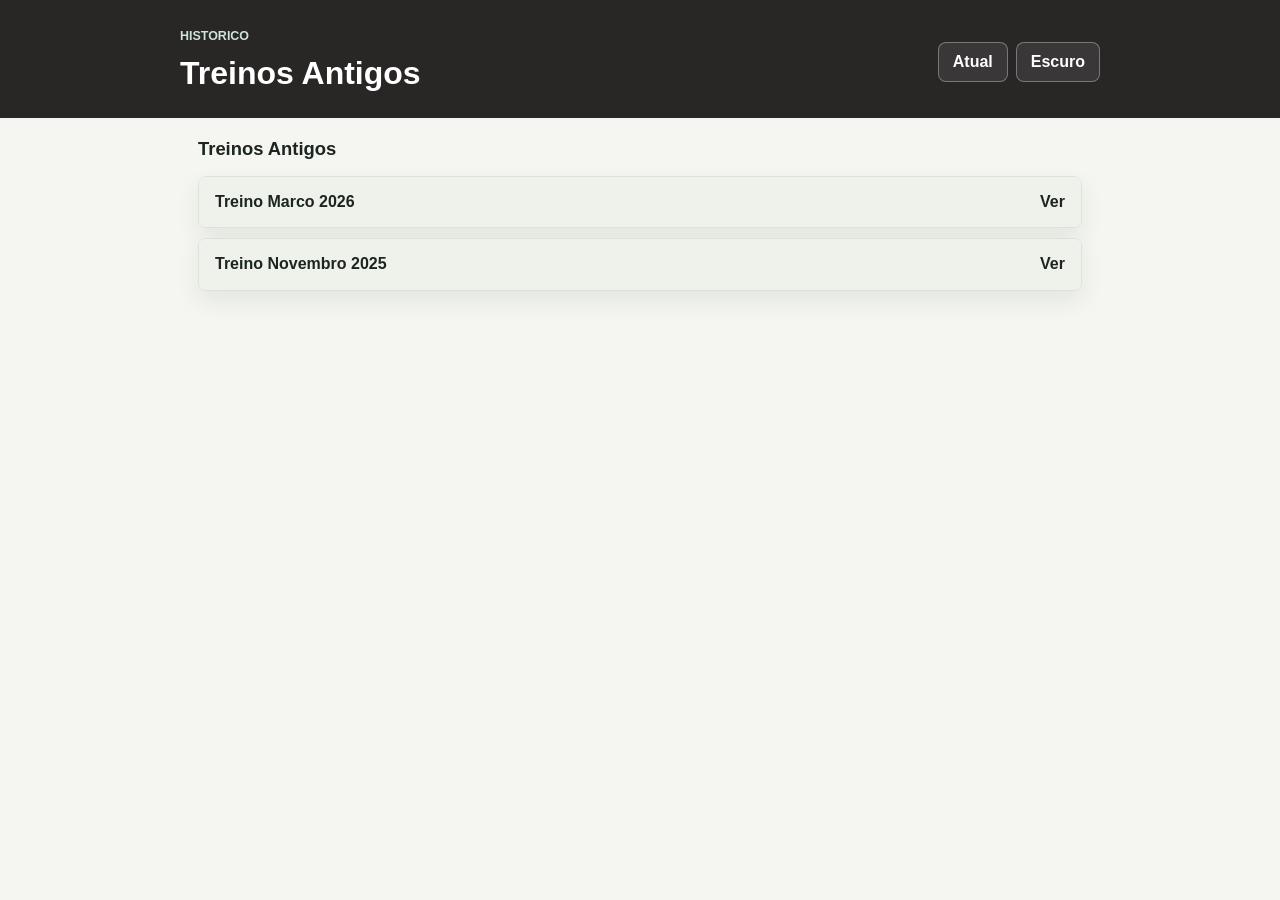
==== old-workouts.html @ 16419ea3 "separating the old from actual training" ====
<!doctype html>
<html lang="pt-BR">
  <head>
    <meta charset="utf-8">
    <meta name="viewport" content="width=device-width, initial-scale=1">
    <title>Treinos Antigos - Gym Tracker</title>
    <link rel="stylesheet" href="css/style.css">
  </head>
  <body>
    <header class="app-header">
      <div class="header-content">
        <div>
          <p class="eyebrow">Historico</p>
          <h1>Treinos Antigos</h1>
        </div>
        <div class="header-actions">
          <a class="header-link" href="index.html">Atual</a>
          <button id="theme-toggle" class="theme-toggle" type="button" aria-label="Alternar tema">
            Escuro
          </button>
        </div>
      </div>
    </header>

    <main class="app-shell">
      <section class="old-section" aria-labelledby="old-workouts-title">
        <h2 id="old-workouts-title">Treinos Antigos</h2>
        <div id="old-workouts" class="old-workouts"></div>
      </section>
    </main>

    <script src="data/currentWorkout.js"></script>
    <script src="data/oldWorkouts.js"></script>
    <script src="js/storage.js"></script>
    <script src="js/workouts.js"></script>
    <script src="js/ui.js"></script>
    <script src="js/theme.js"></script>
    <script src="js/oldWorkoutsPage.js"></script>
  </body>
</html>
---- css/style.css ----
:root {
  color-scheme: light;
  --bg: #f5f6f1;
  --surface: #ffffff;
  --surface-muted: #eef2ea;
  --text: #1c2520;
  --muted: #667267;
  --line: #dce2d8;
  --accent: #216b4c;
  --accent-strong: #292626;
  --danger: #8a3b2f;
  --shadow: 0 10px 24px rgba(25, 35, 29, 0.08);
}

body.dark-theme {
  color-scheme: dark;
  --bg: #121514;
  --surface: #1c211f;
  --surface-muted: #252d29;
  --text: #eef4ef;
  --muted: #a6b3aa;
  --line: #354039;
  --accent: #48a778;
  --accent-strong: #0d0f0e;
  --shadow: 0 10px 24px rgba(0, 0, 0, 0.28);
}

* {
  box-sizing: border-box;
}

body {
  margin: 0;
  min-height: 100vh;
  background: var(--bg);
  color: var(--text);
  font-family: Arial, Helvetica, sans-serif;
  line-height: 1.4;
}

button,
input {
  font: inherit;
}

.app-header {
  background: var(--accent-strong);
  color: #ffffff;
  padding: 28px 18px 22px;
}

.app-header > div,
.app-shell {
  width: min(920px, 100%);
  margin: 0 auto;
}

.header-content {
  display: flex;
  align-items: center;
  justify-content: space-between;
  gap: 16px;
}

.header-actions {
  display: flex;
  align-items: center;
  gap: 8px;
}

.header-link {
  display: inline-flex;
  align-items: center;
  min-height: 40px;
  border: 1px solid rgba(255, 255, 255, 0.32);
  border-radius: 8px;
  padding: 0 14px;
  background: rgba(255, 255, 255, 0.08);
  color: #ffffff;
  font-weight: 700;
  text-decoration: none;
}

.eyebrow {
  margin: 0 0 6px;
  color: #cfe3d8;
  font-size: 0.78rem;
  font-weight: 700;
  letter-spacing: 0;
  text-transform: uppercase;
}

h1,
h2,
h3,
p {
  margin-top: 0;
}

h1 {
  margin-bottom: 0;
  font-size: clamp(1.55rem, 1.2rem + 1vw, 2.2rem);
}

.theme-toggle {
  flex: 0 0 auto;
  min-height: 40px;
  border: 1px solid rgba(255, 255, 255, 0.32);
  border-radius: 8px;
  padding: 0 14px;
  background: rgba(255, 255, 255, 0.08);
  color: #ffffff;
  cursor: pointer;
  font-weight: 700;
}

h2 {
  margin-bottom: 14px;
  font-size: 1.15rem;
}

.app-shell {
  padding: 18px;
}

.current-section,
.old-section {
  margin-bottom: 26px;
}

.day-tabs {
  display: grid;
  grid-template-columns: repeat(3, minmax(0, 1fr));
  gap: 8px;
  margin-bottom: 16px;
}

.day-tab,
.save-button,
.history-button,
.timer-button,
.old-button {
  min-height: 44px;
  border: 1px solid var(--line);
  border-radius: 8px;
  background: var(--surface);
  color: var(--text);
  cursor: pointer;
  font-weight: 700;
}

.day-tab {
  font-size: 1.05rem;
}

.day-a {
  border-color: #c94444;
  color: #9c2525;
}

.day-b {
  border-color: #3577c9;
  color: #225a9f;
}

.day-c {
  border-color: #d9b32f;
  color: #7a5c00;
}

body.dark-theme .day-a {
  color: #ff8d8d;
}

body.dark-theme .day-b {
  color: #87baff;
}

body.dark-theme .day-c {
  color: #f1d86d;
}

.day-a.is-active {
  border-color: #c94444;
  background: #c94444;
  color: #ffffff;
}

.day-b.is-active {
  border-color: #3577c9;
  background: #3577c9;
  color: #ffffff;
}

.day-c.is-active {
  border-color: #d9b32f;
  background: #f0c735;
  color: #2b2400;
}

.save-button,
.timer-button {
  border-color: var(--accent);
  background: var(--accent);
  color: #ffffff;
}

.save-a {
  border-color: #c94444;
  background: #c94444;
}

.save-b {
  border-color: #3577c9;
  background: #3577c9;
}

.save-c {
  border-color: #d9b32f;
  background: #f0c735;
  color: #2b2400;
}

.workout-title {
  margin: 6px 0 12px;
  font-size: 1.25rem;
}

.exercise-list {
  display: grid;
  gap: 12px;
}

.exercise-card,
.old-workout-panel {
  border: 1px solid var(--line);
  border-radius: 8px;
  background: var(--surface);
  box-shadow: var(--shadow);
}

.exercise-card {
  padding: 16px;
}

.exercise-header {
  display: flex;
  align-items: flex-start;
  justify-content: space-between;
  gap: 12px;
  margin-bottom: 12px;
}

.exercise-title {
  margin: 0 0 4px;
  font-size: 1.05rem;
}

.exercise-meta {
  margin: 0;
  color: var(--muted);
  font-size: 0.95rem;
}

.last-weight {
  min-width: 96px;
  text-align: right;
}

.last-weight span {
  display: block;
  color: var(--muted);
  font-size: 0.78rem;
}

.last-weight strong {
  font-size: 1.15rem;
}

.exercise-stats {
  display: grid;
  grid-template-columns: repeat(3, minmax(0, 1fr));
  gap: 8px;
  margin: 0 0 12px;
}

.exercise-stats div {
  border: 1px solid var(--line);
  border-radius: 8px;
  background: var(--surface-muted);
  padding: 10px;
}

.exercise-stats dt {
  margin-bottom: 3px;
  color: var(--muted);
  font-size: 0.74rem;
  font-weight: 700;
  text-transform: uppercase;
}

.exercise-stats dd {
  margin: 0;
  font-weight: 700;
}

.trend-up {
  color: #207a42;
}

.trend-down {
  color: var(--danger);
}

.trend-neutral {
  color: var(--muted);
}

body.dark-theme .trend-up {
  color: #6ee094;
}

.weight-form {
  display: grid;
  grid-template-columns: minmax(0, 1fr) auto;
  gap: 8px;
  margin-top: 12px;
}

.weight-input {
  width: 100%;
  min-height: 44px;
  border: 1px solid var(--line);
  border-radius: 8px;
  padding: 0 12px;
  background: var(--surface);
  color: var(--text);
}

.save-button,
.history-button,
.timer-button {
  padding: 0 14px;
}

.exercise-actions {
  display: flex;
  flex-wrap: wrap;
  gap: 8px;
  margin-top: 12px;
}

.history-button,
.old-button {
  padding: 0 14px;
  background: var(--surface-muted);
}

.history {
  display: none;
  margin-top: 12px;
  border-top: 1px solid var(--line);
  padding-top: 10px;
}

.history.is-open {
  display: block;
}

.history-list {
  margin: 0;
  padding: 0;
  list-style: none;
}

.history-list li {
  display: flex;
  justify-content: space-between;
  gap: 16px;
  padding: 8px 0;
  border-bottom: 1px solid var(--surface-muted);
}

.history-list li:last-child {
  border-bottom: 0;
}

.timer-status {
  min-height: 22px;
  margin: 8px 0 0;
  color: var(--accent-strong);
  font-weight: 700;
}

.old-workouts {
  display: grid;
  gap: 10px;
}

.old-workout-panel {
  overflow: hidden;
}

.old-button {
  width: 100%;
  display: flex;
  align-items: center;
  justify-content: space-between;
  border: 0;
  border-radius: 0;
  padding: 14px 16px;
  text-align: left;
}

.old-content {
  display: none;
  padding: 0 16px 16px;
}

.old-content.is-open {
  display: block;
}

.old-day {
  border-top: 1px solid var(--line);
  padding-top: 12px;
  margin-top: 12px;
}

.old-exercise {
  padding: 10px 0;
  border-bottom: 1px solid var(--surface-muted);
}

.old-exercise:last-child {
  border-bottom: 0;
}

.readonly-note,
.empty-state {
  color: var(--muted);
  margin-bottom: 0;
}

@media (max-width: 560px) {
  .app-header {
    padding-top: 22px;
  }

  .header-content {
    align-items: flex-start;
  }

  .header-actions {
    flex-direction: column;
    align-items: stretch;
  }

  .app-shell {
    padding: 14px;
  }

  .exercise-header {
    display: block;
  }

  .last-weight {
    margin-top: 10px;
    text-align: left;
  }

  .weight-form {
    grid-template-columns: 1fr;
  }

  .exercise-stats {
    grid-template-columns: repeat(2, minmax(0, 1fr));
  }

  .save-button,
  .history-button,
  .timer-button {
    width: 100%;
  }
}
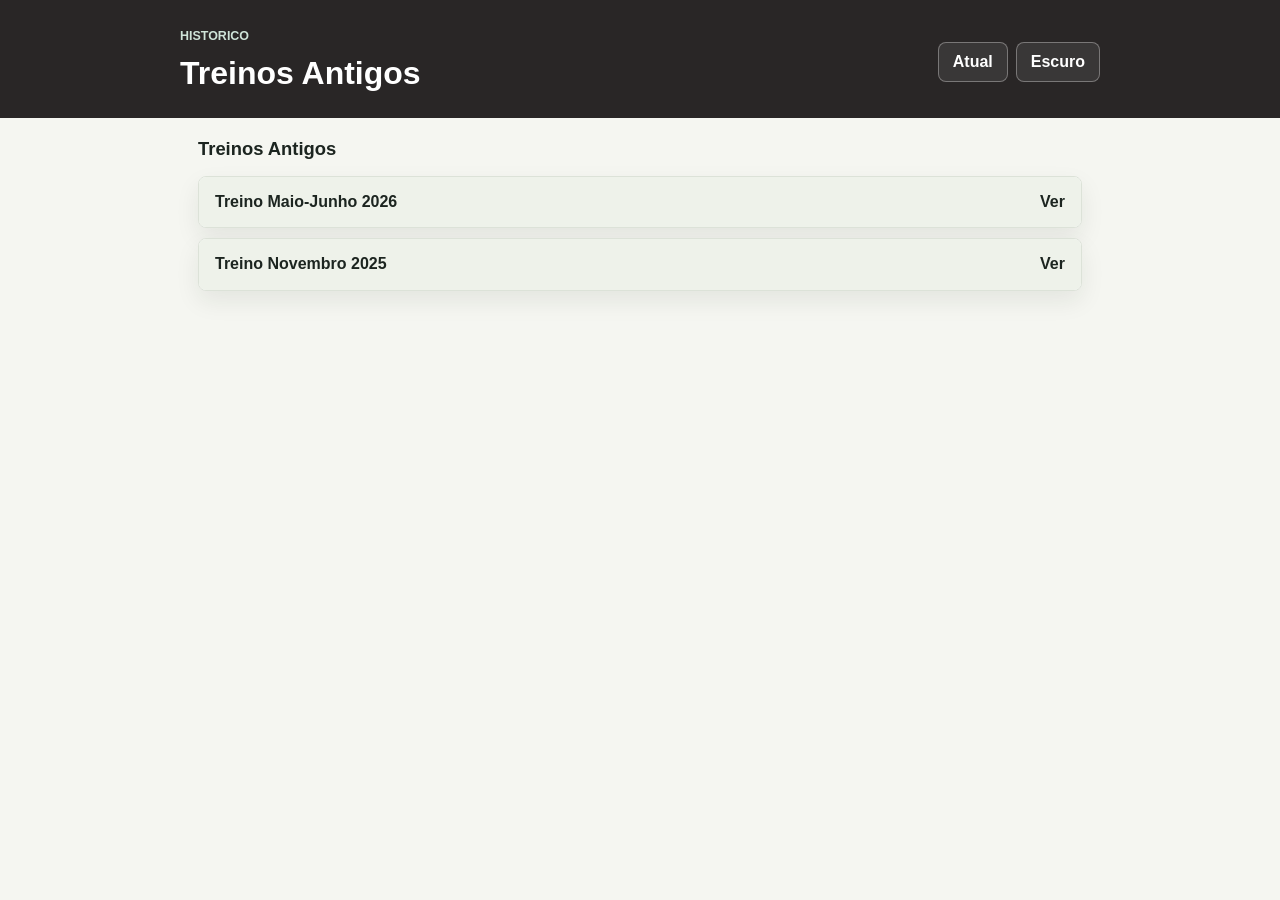
==== commit 01a72eea: "implementing exercides catalog and fixing bugs on conjugate exercises" ====
--- a/old-workouts.html
+++ b/old-workouts.html
@@ -29,6 +29,7 @@
       </section>
     </main>
 
+    <script src="data/exerciseCatalog.js"></script>
     <script src="data/currentWorkout.js"></script>
     <script src="data/oldWorkouts.js"></script>
     <script src="js/storage.js"></script>
--- a/css/style.css
+++ b/css/style.css
@@ -49,7 +49,7 @@
   padding: 28px 18px 22px;
 }
 
-.app-header > div,
+.app-header>div,
 .app-shell {
   width: min(920px, 100%);
   margin: 0 auto;
@@ -124,7 +124,8 @@
 }
 
 .current-section,
-.old-section {
+.old-section,
+.backup-section {
   margin-bottom: 26px;
 }
 
@@ -239,8 +240,68 @@
   box-shadow: var(--shadow);
 }
 
+.conjugated-group {
+  display: grid;
+  gap: 10px;
+  margin-bottom: 12px;
+}
+
+.conjugated-group-title {
+  margin: 0;
+  color: var(--accent);
+  font-size: 0.9rem;
+  font-weight: 700;
+  text-transform: uppercase;
+  letter-spacing: 0.04em;
+}
+
+.conjugated-group-items {
+  display: flex;
+  flex-direction: column;
+  gap: 12px;
+  position: relative;
+}
+
+.conjugated-group-items::before {
+  content: "";
+  position: absolute;
+  left: 18px;
+  top: 18px;
+  bottom: 18px;
+  width: 2px;
+  background: linear-gradient(to bottom, var(--accent), var(--line));
+  border-radius: 999px;
+}
+
+.conjugated-group-item {
+  position: relative;
+  padding-left: 34px;
+}
+
+.conjugated-group-item::before {
+  content: "";
+  position: absolute;
+  left: 10px;
+  top: 24px;
+  width: 16px;
+  height: 16px;
+  border-radius: 50%;
+  background: var(--accent);
+  border: 3px solid var(--surface);
+  box-shadow: 0 0 0 2px var(--accent);
+}
+
+.conjugated-group-item .exercise-card {
+  height: 100%;
+}
+
 .exercise-card {
   padding: 16px;
+}
+
+.rest-card {
+  border-style: dashed;
+  background: var(--surface-muted);
 }
 
 .exercise-header {
@@ -354,6 +415,48 @@
 .old-button {
   padding: 0 14px;
   background: var(--surface-muted);
+}
+
+.backup-section {
+  border-top: 1px solid var(--line);
+  padding-top: 20px;
+}
+
+.backup-actions {
+  display: flex;
+  flex-wrap: wrap;
+  gap: 8px;
+  margin-bottom: 10px;
+}
+
+.backup-button {
+  min-height: 44px;
+  border: 1px solid var(--line);
+  border-radius: 8px;
+  padding: 0 14px;
+  background: var(--surface-muted);
+  color: var(--text);
+  cursor: pointer;
+  font-weight: 700;
+}
+
+.backup-textarea {
+  width: 100%;
+  min-height: 220px;
+  border: 1px solid var(--line);
+  border-radius: 8px;
+  padding: 12px;
+  resize: vertical;
+  background: var(--surface);
+  color: var(--text);
+  font: 0.9rem Consolas, "Courier New", monospace;
+}
+
+.backup-status {
+  min-height: 22px;
+  margin: 8px 0 0;
+  color: var(--muted);
+  font-weight: 700;
 }
 
 .history {
@@ -482,4 +585,4 @@
   .timer-button {
     width: 100%;
   }
-}
+}
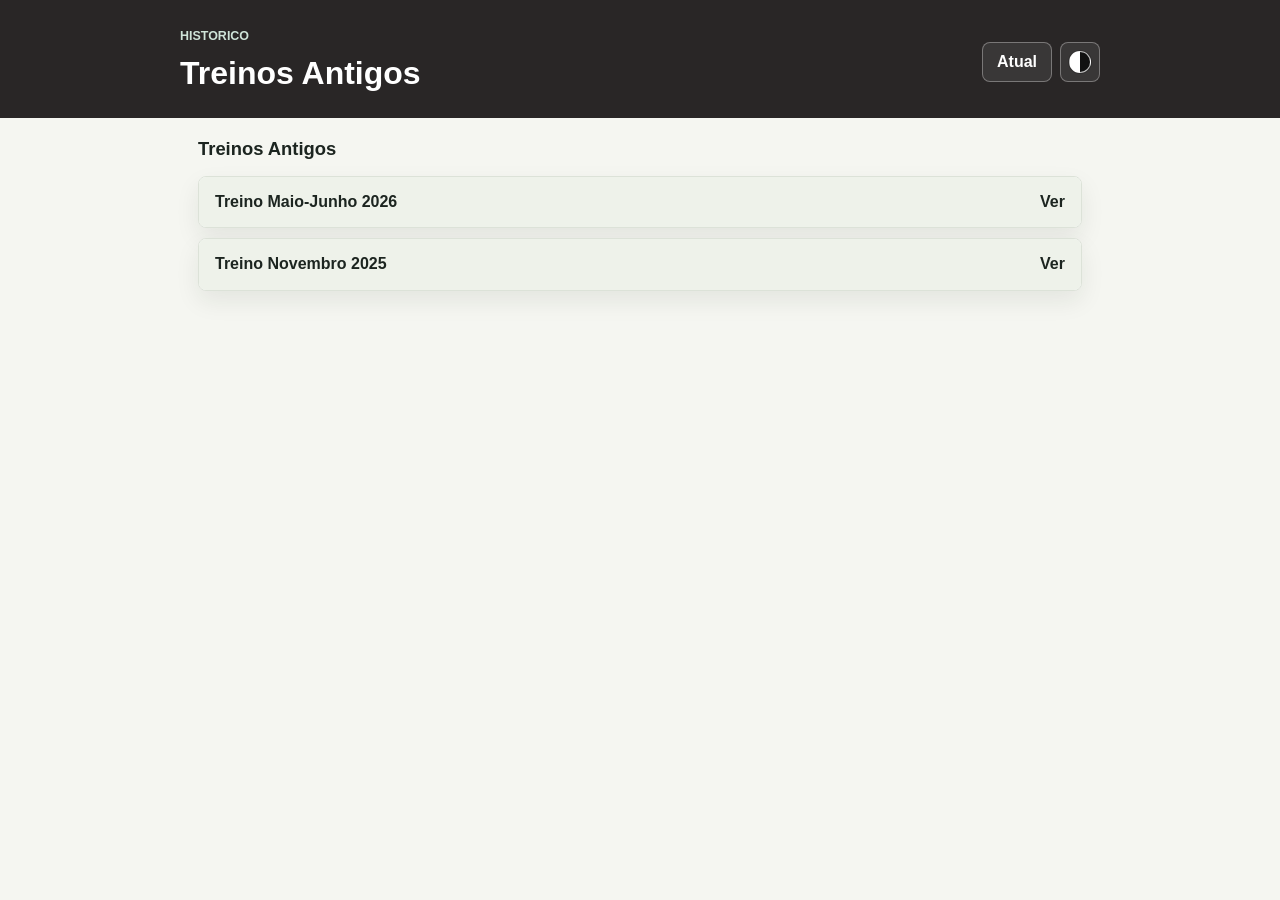
==== commit 1461ff6a: "changing way to alternate theme" ====
--- a/old-workouts.html
+++ b/old-workouts.html
@@ -15,9 +15,7 @@
         </div>
         <div class="header-actions">
           <a class="header-link" href="index.html">Atual</a>
-          <button id="theme-toggle" class="theme-toggle" type="button" aria-label="Alternar tema">
-            Escuro
-          </button>
+          <button id="theme-toggle" class="theme-toggle" type="button" aria-label="Alternar tema" title="Alternar tema"></button>
         </div>
       </div>
     </header>
--- a/css/style.css
+++ b/css/style.css
@@ -104,14 +104,28 @@
 
 .theme-toggle {
   flex: 0 0 auto;
+  display: inline-flex;
+  align-items: center;
+  justify-content: center;
+  width: 40px;
   min-height: 40px;
   border: 1px solid rgba(255, 255, 255, 0.32);
   border-radius: 8px;
-  padding: 0 14px;
+  padding: 0;
   background: rgba(255, 255, 255, 0.08);
   color: #ffffff;
   cursor: pointer;
   font-weight: 700;
+}
+
+.theme-toggle::before {
+  content: "";
+  width: 20px;
+  height: 20px;
+  border: 1px solid rgba(255, 255, 255, 0.72);
+  border-radius: 50%;
+  background: linear-gradient(90deg, #ffffff 0 50%, #111111 50% 100%);
+  box-shadow: 0 0 0 1px rgba(0, 0, 0, 0.18);
 }
 
 h2 {
@@ -585,4 +599,4 @@
   .timer-button {
     width: 100%;
   }
-}+}
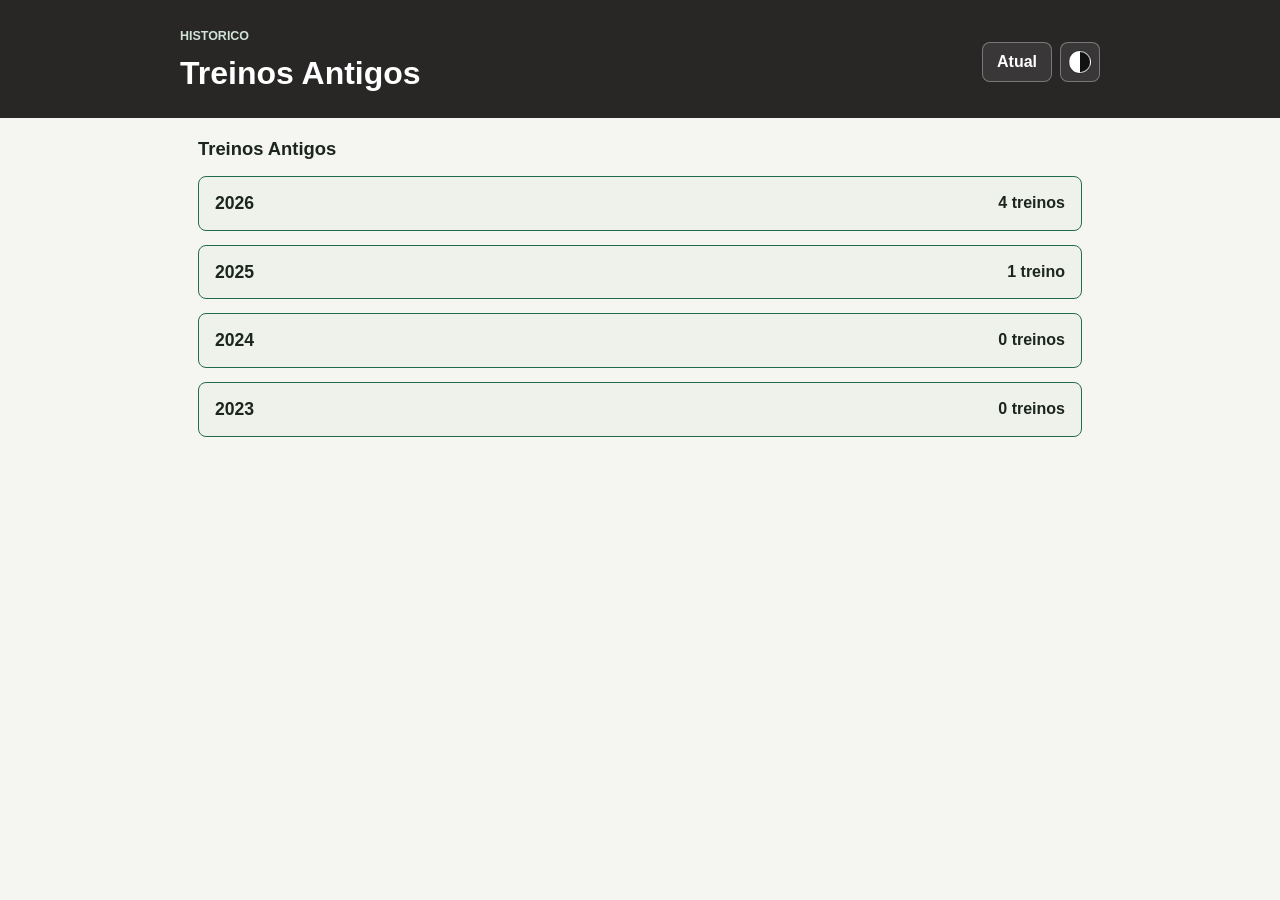
==== commit ae8d58f2: "sepparating old training in dates, adding 2026 old training" ====
--- a/old-workouts.html
+++ b/old-workouts.html
@@ -29,6 +29,10 @@
 
     <script src="data/exerciseCatalog.js"></script>
     <script src="data/currentWorkout.js"></script>
+    <script src="data/oldWorkouts2023.js"></script>
+    <script src="data/oldWorkouts2024.js"></script>
+    <script src="data/oldWorkouts2025.js"></script>
+    <script src="data/oldWorkouts2026.js"></script>
     <script src="data/oldWorkouts.js"></script>
     <script src="js/storage.js"></script>
     <script src="js/workouts.js"></script>
--- a/css/style.css
+++ b/css/style.css
@@ -154,6 +154,7 @@
 .save-button,
 .history-button,
 .timer-button,
+.old-year-button,
 .old-button {
   min-height: 44px;
   border: 1px solid var(--line);
@@ -395,6 +396,87 @@
   color: #6ee094;
 }
 
+.day-status-card {
+  display: flex;
+  align-items: center;
+  justify-content: space-between;
+  gap: 12px;
+  margin-bottom: 14px;
+  padding: 12px 14px;
+  border: 1px solid var(--line);
+  border-radius: 10px;
+  background: var(--surface);
+  box-shadow: var(--shadow);
+}
+
+.day-status-copy h3 {
+  margin: 0 0 4px;
+  font-size: 0.95rem;
+}
+
+.day-status-copy p {
+  margin: 0;
+  color: var(--muted);
+  font-size: 0.95rem;
+}
+
+.day-status-actions {
+  display: flex;
+  flex-wrap: wrap;
+  gap: 8px;
+}
+
+.comment-stat .comment-input {
+  width: 100%;
+  min-height: 32px;
+  border: 1px solid var(--line);
+  border-radius: 8px;
+  padding: 6px 8px;
+  background: var(--surface);
+  color: var(--text);
+  font-size: 0.9rem;
+}
+
+.comment-cell {
+  font-size: 0.9rem;
+  color: var(--muted);
+  word-break: break-word;
+}
+
+.status-button {
+  min-height: 40px;
+  border: 1px solid var(--line);
+  border-radius: 8px;
+  padding: 0 12px;
+  background: var(--surface-muted);
+  color: var(--text);
+  cursor: pointer;
+  font-weight: 700;
+}
+
+.status-button.is-active {
+  border-color: var(--accent);
+  background: var(--accent);
+  color: #ffffff;
+}
+
+.summary-comment-button {
+  min-height: 40px;
+  border: 1px solid var(--line);
+  border-radius: 8px;
+  padding: 0 12px;
+  background: var(--surface-muted);
+  color: var(--text);
+  cursor: pointer;
+  font-weight: 700;
+}
+
+.readonly-note {
+  margin: 12px 0 0;
+  color: var(--muted);
+  font-size: 0.92rem;
+}
+
 .weight-form {
   display: grid;
   grid-template-columns: minmax(0, 1fr) auto;
@@ -426,6 +508,7 @@
 }
 
 .history-button,
+.old-year-button,
 .old-button {
   padding: 0 14px;
   background: var(--surface-muted);
@@ -511,11 +594,43 @@
 
 .old-workouts {
   display: grid;
-  gap: 10px;
+  gap: 14px;
 }
 
 .old-workout-panel {
   overflow: hidden;
+}
+
+.old-year-panel {
+  display: grid;
+  gap: 10px;
+}
+
+.old-year-button {
+  width: 100%;
+  display: flex;
+  align-items: center;
+  justify-content: space-between;
+  border-color: var(--accent);
+  padding: 14px 16px;
+  text-align: left;
+}
+
+.old-year-button span:first-child {
+  font-size: 1.1rem;
+}
+
+.old-year-content {
+  display: none;
+  gap: 10px;
+}
+
+.old-year-content.is-open {
+  display: grid;
+}
+
+.old-year-empty {
+  padding: 0 4px;
 }
 
 .old-button {
